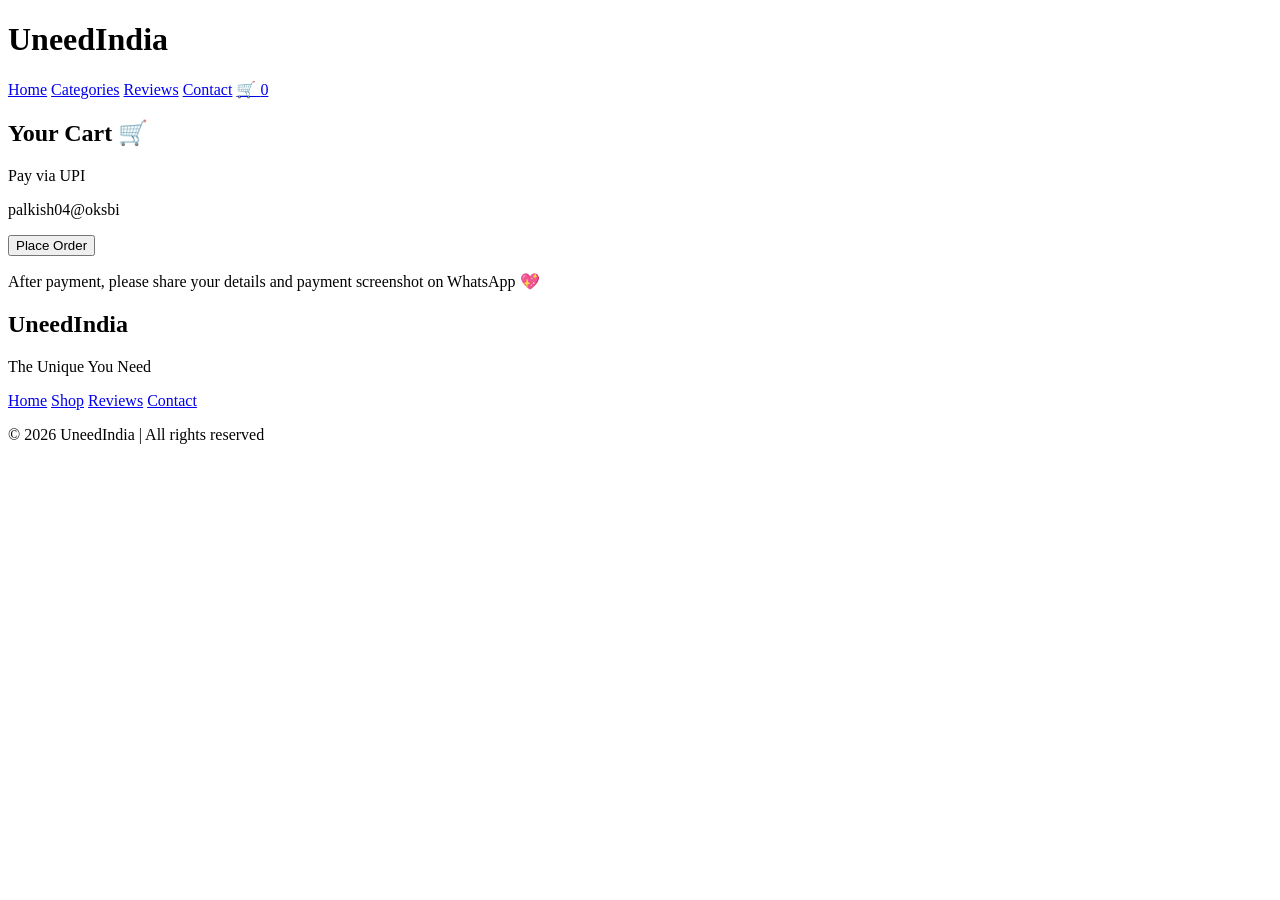
==== cart.html @ 5ca878f7 "Add files via upload" ====
<!DOCTYPE html>
<html lang="en">
<head>
 <meta charset="UTF-8">
 <meta name="viewport" content="width=device-width, initial-scale=1.0">
 <title>Your Cart - UneedIndia</title>

 <link rel="stylesheet" href="style.css">
</head>

<body>

<!-- NAVBAR -->
<header class="navbar">
 <h1 class="logo">UneedIndia</h1>

 <nav>
 <a href="index.html">Home</a>
 <a href="index.html#categories">Categories</a>
 <a href="review.html">Reviews</a>
 <a href="contact.html">Contact</a>

 <a href="cart.html" class="cart-icon">
 🛒 <span id="cart-count">0</span>
 </a>
 </nav>
</header>

<!-- 🛒 CART -->
<section class="cart-page">
 <h2>Your Cart 🛒</h2>

 <!-- ITEMS -->
 <div id="cart-items" class="cart-items"></div>

 <!-- TOTAL -->
 <h3 id="total" class="cart-total"></h3>

 <!-- PAYMENT -->
 <div class="payment-box">

 <p class="payment-title">Pay via UPI</p>
 <p class="upi-id">palkish04@oksbi</p>

 <!-- BUTTON -->
 <button type="button" class="place-order-btn" onclick="sendWhatsAppMessage()">
 Place Order 
 </button>

 <!-- NOTE -->
 <p class="note">
 After payment, please share your details and payment screenshot on WhatsApp 💖
 </p>

 </div>
</section>

<!-- FOOTER -->
<footer class="footer">
 <div class="footer-content">

 <h2 class="footer-logo">UneedIndia</h2>

 <p class="footer-tagline">
 The Unique You Need
 </p>

 <div class="footer-links">
 <a href="index.html">Home</a>
 <a href="index.html#categories">Shop</a>
 <a href="review.html">Reviews</a>
 <a href="contact.html">Contact</a>
 </div>

 <p class="footer-note">
 © 2026 UneedIndia | All rights reserved
 </p>

 </div>
</footer>

<!-- JS -->
<script src="script.js"></script>

</body>
</html>
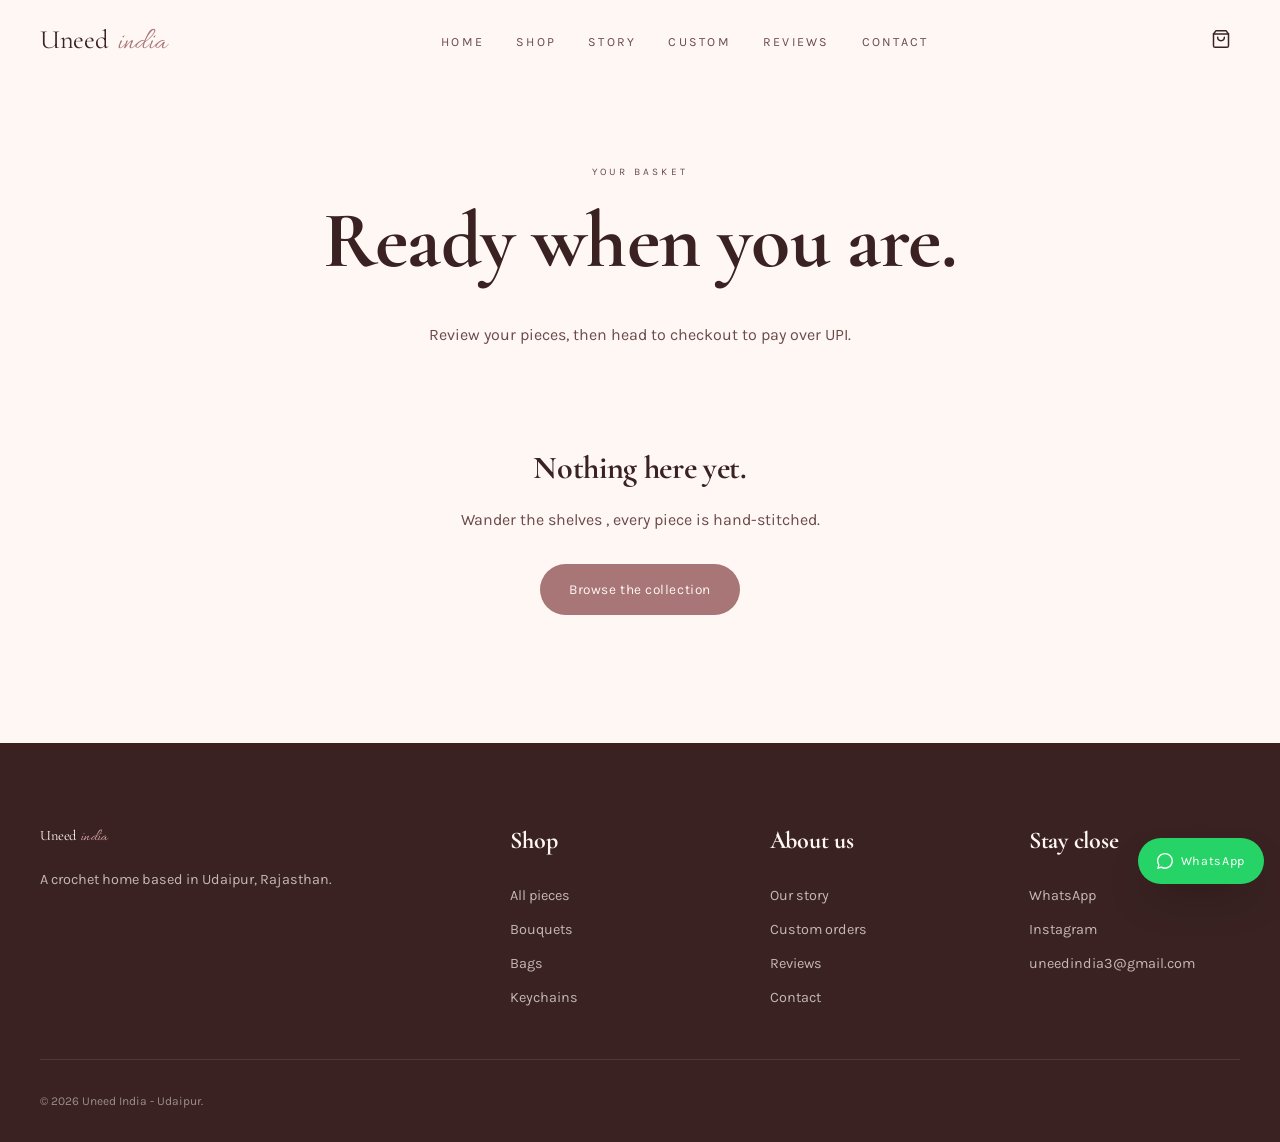
==== commit a585a41a: "Update cart.html" ====
--- a/cart.html
+++ b/cart.html
@@ -1,86 +1,73 @@
 <!DOCTYPE html>
 <html lang="en">
 <head>
- <meta charset="UTF-8">
- <meta name="viewport" content="width=device-width, initial-scale=1.0">
- <title>Your Cart - UneedIndia</title>
+<meta charset="UTF-8"><meta name="viewport" content="width=device-width,initial-scale=1">
+<title>Your basket , UneedIndia</title>
+<link rel="preconnect" href="https://fonts.googleapis.com"><link rel="preconnect" href="https://fonts.gstatic.com" crossorigin>
+<link href="https://fonts.googleapis.com/css2?family=Cormorant+Garamond:ital,wght@0,400;0,500;0,600;1,400;1,500&family=Karla:wght@300;400;500;600&family=Allura&display=swap" rel="stylesheet">
+<link rel="stylesheet" href="assets/css/style.css">
+</head>
+<body>
+<header class="site-header"></header>
 
- <link rel="stylesheet" href="style.css">
-</head>
-
-<body>
-
-<!-- NAVBAR -->
-<header class="navbar">
- <h1 class="logo">UneedIndia</h1>
-
- <nav>
- <a href="index.html">Home</a>
- <a href="index.html#categories">Categories</a>
- <a href="review.html">Reviews</a>
- <a href="contact.html">Contact</a>
-
- <a href="cart.html" class="cart-icon">
- 🛒 <span id="cart-count">0</span>
- </a>
- </nav>
-</header>
-
-<!-- 🛒 CART -->
-<section class="cart-page">
- <h2>Your Cart 🛒</h2>
-
- <!-- ITEMS -->
- <div id="cart-items" class="cart-items"></div>
-
- <!-- TOTAL -->
- <h3 id="total" class="cart-total"></h3>
-
- <!-- PAYMENT -->
- <div class="payment-box">
-
- <p class="payment-title">Pay via UPI</p>
- <p class="upi-id">palkish04@oksbi</p>
-
- <!-- BUTTON -->
- <button type="button" class="place-order-btn" onclick="sendWhatsAppMessage()">
- Place Order 
- </button>
-
- <!-- NOTE -->
- <p class="note">
- After payment, please share your details and payment screenshot on WhatsApp 💖
- </p>
-
- </div>
+<section class="page-head">
+  <div class="container-sm">
+    <p class="eyebrow">Your basket</p>
+    <h1>Ready when you are.</h1>
+    <p>Review your pieces, then head to checkout to pay over UPI.</p>
+  </div>
 </section>
 
-<!-- FOOTER -->
-<footer class="footer">
- <div class="footer-content">
+<section style="padding-bottom:5rem">
+  <div class="container" id="cart-root"></div>
+</section>
 
- <h2 class="footer-logo">UneedIndia</h2>
+<footer class="site-footer"></footer>
+<div class="sticky-cta"></div>
 
- <p class="footer-tagline">
- The Unique You Need
- </p>
-
- <div class="footer-links">
- <a href="index.html">Home</a>
- <a href="index.html#categories">Shop</a>
- <a href="review.html">Reviews</a>
- <a href="contact.html">Contact</a>
- </div>
-
- <p class="footer-note">
- © 2026 UneedIndia | All rights reserved
- </p>
-
- </div>
-</footer>
-
-<!-- JS -->
-<script src="script.js"></script>
-
+<script src="assets/js/data.js"></script>
+<script src="assets/js/app.js"></script>
+<script>
+  const fmt = n => "₹" + Number(n).toLocaleString("en-IN");
+  function render(){
+    const root = document.getElementById("cart-root");
+    const d = Cart.detailed();
+    if (!d.length){
+      root.innerHTML = `<div style="text-align:center;padding:3rem 0">
+        <h2 style="font-family:var(--font-display);font-size:2rem">Nothing here yet.</h2>
+        <p style="margin:1rem 0 2rem;color:var(--clay)">Wander the shelves , every piece is hand-stitched.</p>
+        <a href="shop.html" class="btn btn-primary">Browse the collection</a>
+      </div>`; return;
+    }
+    root.innerHTML = `
+      <div style="display:grid;gap:1rem;margin-bottom:2rem">
+        ${d.map(({product:p,qty,line})=>`
+          <div style="display:flex;gap:1rem;padding:1rem;background:var(--cream);border:1px solid var(--border);border-radius:6px;align-items:center">
+            <a href="product.html?id=${p.id}"><img src="${IMG(p.image)}" alt="${p.name}" style="width:90px;height:90px;object-fit:cover;border-radius:4px"></a>
+            <div style="flex:1">
+              <a href="product.html?id=${p.id}" style="font-family:var(--font-display);font-size:1.2rem;color:var(--ink);text-decoration:none">${p.name}</a>
+              <p style="font-size:.85rem;color:var(--clay);text-transform:uppercase;letter-spacing:1px">${p.category}</p>
+              <div style="display:flex;gap:1rem;align-items:center;margin-top:.5rem">
+                <div class="qty-pill"><button data-dec="${p.id}">−</button><span>${qty}</span><button data-inc="${p.id}">+</button></div>
+                <strong>${fmt(line)}</strong>
+                <button data-rem="${p.id}" style="margin-left:auto;background:none;border:none;color:var(--clay);cursor:pointer">Remove</button>
+              </div>
+            </div>
+          </div>`).join("")}
+      </div>
+      <div style="display:flex;justify-content:space-between;align-items:baseline;border-top:1px solid var(--border);padding-top:1.5rem;margin-bottom:1.5rem">
+        <span class="eyebrow">Subtotal</span>
+        <span style="font-family:var(--font-display);font-size:2rem">${fmt(Cart.subtotal())}</span>
+      </div>
+      <div style="display:flex;gap:.75rem;flex-wrap:wrap;justify-content:center">
+        <a href="checkout.html" class="btn btn-primary">Proceed to checkout →</a>
+        <a href="shop.html" class="btn btn-outline">Keep browsing</a>
+      </div>`;
+    root.querySelectorAll("[data-inc]").forEach(b=>b.onclick=()=>{const id=b.dataset.inc;const it=Cart.items.find(i=>i.id===id);Cart.setQty(id,(it?.qty||0)+1);});
+    root.querySelectorAll("[data-dec]").forEach(b=>b.onclick=()=>{const id=b.dataset.dec;const it=Cart.items.find(i=>i.id===id);Cart.setQty(id,(it?.qty||0)-1);});
+    root.querySelectorAll("[data-rem]").forEach(b=>b.onclick=()=>Cart.remove(b.dataset.rem));
+  }
+  Cart.on(render);
+</script>
 </body>
-</html>+</html>
--- a/assets/css/style.css
+++ b/assets/css/style.css
@@ -0,0 +1,788 @@
+/* UneedIndia , vanilla CSS port */
+:root {
+ --cream:#FFF7F4; --blush:#FFD0D0; --peach:#E1ACAC;
+ --rose:#A87676; --rose-2:#CA8787; --clay:#6B4A4A; --ink:#3A2222;
+ --border:#F1DCDC; --muted:#FBEEEA;
+ --font-display:"Cormorant Garamond", ui-serif, Georgia, serif;
+ --font-sans:"Karla", ui-sans-serif, system-ui, sans-serif;
+ --font-script:"Allura", cursive;
+}
+*,*::before,*::after{box-sizing:border-box;border-color:var(--border)}
+html{scroll-behavior:smooth}
+body{margin:0;background:var(--cream);color:var(--ink);font-family:var(--font-sans);
+ -webkit-font-smoothing:antialiased;font-feature-settings:"ss01","ss02";line-height:1.5}
+h1,h2,h3,h4{font-family:var(--font-display);letter-spacing:-0.01em;margin:0}
+p{margin:0}
+a{color:inherit;text-decoration:none}
+img{display:block;max-width:100%}
+button{font:inherit;cursor:pointer;border:0;background:none;color:inherit}
+::selection{background:var(--peach);color:var(--ink)}
+
+.font-display{font-family:var(--font-display)}
+.font-script{font-family:var(--font-script)}
+.italic{font-style:italic}
+.text-balance{text-wrap:balance}
+
+/* layout */
+.container{max-width:80rem;margin:0 auto;padding:0 1.5rem}
+@media(min-width:768px){.container{padding:0 2.5rem}}
+.container-sm{max-width:72rem;margin:0 auto;padding:0 1.5rem}
+@media(min-width:768px){.container-sm{padding:0 2.5rem}}
+.grid{display:grid;gap:1.25rem}
+.flex{display:flex}
+.center{display:flex;align-items:center;justify-content:center}
+
+/* gradients & decoration */
+.bg-gradient-warm{background:linear-gradient(135deg,#FFF7F4 0%,#FFD0D0 100%)}
+.bg-gradient-blush{background:linear-gradient(180deg,#FFF7F4 0%,#FFD0D0 100%)}
+.bg-gradient-rose{background:linear-gradient(135deg,#A87676 0%,#CA8787 50%,#E1ACAC 100%)}
+.grain{position:relative}
+.grain::after{content:"";position:absolute;inset:0;pointer-events:none;
+ background-image:radial-gradient(rgba(58,34,34,.045) 1px,transparent 1px);
+ background-size:3px 3px;mix-blend-mode:multiply}
+.shadow-soft{box-shadow:0 1px 2px rgba(168,118,118,.06),0 20px 50px -20px rgba(168,118,118,.22)}
+.shadow-petal{box-shadow:0 30px 60px -30px rgba(168,118,118,.45)}
+
+/* header */
+.site-header{position:fixed;top:0;left:0;right:0;z-index:50;transition:all .4s ease}
+.site-header.scrolled{background:rgba(255,247,244,.85);backdrop-filter:blur(12px);
+ border-bottom:1px solid var(--border)}
+.site-header .inner{display:flex;align-items:center;justify-content:space-between;
+ padding:1.25rem 1.5rem;max-width:80rem;margin:0 auto}
+@media(min-width:768px){.site-header .inner{padding:1.25rem 2.5rem}}
+.brand{font-family:var(--font-display);font-size:1.65rem;letter-spacing:-0.01em;color:var(--ink)}
+.brand .amp{font-family:var(--font-script);color:var(--rose);font-size:1.4em;margin:0 .15em}
+.nav-desktop{display:none;gap:2rem;font-size:.78rem;letter-spacing:.18em;
+ text-transform:uppercase;color:var(--clay)}
+@media(min-width:900px){.nav-desktop{display:flex}}
+.nav-desktop a:hover{color:var(--rose)}
+.icon-btn{position:relative;padding:.55rem;border-radius:999px;color:var(--ink);
+ transition:background .2s}
+.icon-btn:hover{background:rgba(225,172,172,.35)}
+.cart-badge{position:absolute;top:-2px;right:-2px;min-width:18px;height:18px;
+ background:var(--rose);color:var(--cream);font-size:10px;border-radius:999px;
+ display:flex;align-items:center;justify-content:center;padding:0 5px;font-weight:600}
+.menu-toggle{display:inline-flex}
+@media(min-width:900px){.menu-toggle{display:none}}
+.mobile-menu{display:none;background:var(--cream);border-bottom:1px solid var(--border);
+ padding:1.5rem;flex-direction:column;gap:1.1rem;font-family:var(--font-display);font-size:1.5rem}
+.mobile-menu.open{display:flex}
+.mobile-menu a{color:var(--ink)}
+
+/* buttons */
+.btn{display:inline-flex;align-items:center;gap:.5rem;padding:.9rem 1.75rem;
+ border-radius:999px;font-size:.85rem;letter-spacing:.04em;transition:transform .2s,background .2s,color .2s;
+ border:1px solid transparent}
+.btn-primary{background:var(--rose);color:var(--cream);box-shadow:0 30px 60px -30px rgba(168,118,118,.45)}
+.btn-primary:hover{transform:scale(1.02)}
+.btn-outline{border-color:rgba(168,118,118,.4);color:var(--rose)}
+.btn-outline:hover{background:rgba(168,118,118,.1)}
+.btn-dark{background:var(--ink);color:var(--cream)}
+.btn-dark:hover{background:var(--clay)}
+.btn-whatsapp{background:#25D366;color:#fff}
+.btn-whatsapp:hover{background:#1ebd5a;color:#fff}
+.btn-sm{padding:.55rem 1.1rem;font-size:.72rem;letter-spacing:.18em;text-transform:uppercase}
+.eyebrow{font-size:10px;letter-spacing:.32em;text-transform:uppercase;color:var(--rose)}
+
+/* hero */
+.hero{position:relative;min-height:100svh;overflow:hidden;display:flex;
+ flex-direction:column;align-items:center;justify-content:center;text-align:center;
+ padding:8rem 1.5rem 5rem}
+.hero .blob{position:absolute;border-radius:999px;filter:blur(80px);pointer-events:none}
+.hero .blob.a{left:-5rem;top:10rem;width:420px;height:420px;background:rgba(225,172,172,.4)}
+.hero .blob.b{right:0;bottom:5rem;width:520px;height:520px;background:rgba(255,208,208,.5)}
+.hero-tag{position:relative;display:inline-block;border:1px solid rgba(168,118,118,.3);
+ background:rgba(255,247,244,.6);backdrop-filter:blur(6px);padding:.35rem 1rem;
+ font-size:10px;letter-spacing:.3em;text-transform:uppercase;color:var(--rose);
+ border-radius:999px;margin-bottom:1.5rem}
+.hero h1{position:relative;font-size:15vw;line-height:.95;text-align:center}
+@media(min-width:768px){.hero h1{font-size:8.5rem}}
+.hero h1 .accent{font-style:italic;color:var(--rose)}
+.hero .lead{position:relative;margin-top:2rem;max-width:36rem;color:var(--clay);font-size:1.05rem;line-height:1.7}
+.hero .cta{position:relative;margin-top:2.5rem;display:flex;flex-wrap:wrap;gap:.75rem;justify-content:center}
+
+/* marquee */
+.marquee{overflow:hidden;border-top:1px solid var(--border);border-bottom:1px solid var(--border);
+ background:var(--cream);padding:1.5rem 0}
+.marquee-track{display:flex;gap:1.5rem;width:max-content;animation:marquee 60s linear infinite}
+.marquee:hover .marquee-track{animation-play-state:paused}
+.marquee-track .tile{height:11rem;width:8rem;overflow:hidden;border-radius:2px;flex-shrink:0}
+@media(min-width:768px){.marquee-track .tile{height:16rem;width:12rem}}
+.marquee-track .tile img{height:100%;width:100%;object-fit:cover}
+@keyframes marquee{from{transform:translateX(0)}to{transform:translateX(-50%)}}
+
+/* sections */
+section{position:relative}
+.section{padding:7rem 0}
+@media(min-width:768px){.section{padding:10rem 0}}
+.section-title{font-size:3rem;line-height:1.05;color:var(--ink)}
+@media(min-width:768px){.section-title{font-size:4rem}}
+.section-title .accent{font-style:italic;color:var(--rose)}
+
+/* reveal animation */
+.reveal{opacity:0;transform:translateY(24px);transition:opacity .9s ease,transform .9s ease}
+.reveal.in{opacity:1;transform:none}
+
+/* editorial */
+.editorial{display:grid;gap:4rem}
+@media(min-width:768px){.editorial{grid-template-columns:5fr 7fr}}
+.editorial h2{font-size:3rem;line-height:1.05;margin-top:1.5rem}
+@media(min-width:768px){.editorial h2{font-size:3.75rem}}
+.editorial .body{font-family:var(--font-display);font-size:1.5rem;line-height:1.4;color:var(--clay)}
+@media(min-width:768px){.editorial .body{font-size:1.75rem;padding-top:3rem}}
+.editorial .body small{display:block;font-family:var(--font-sans);font-size:1rem;
+ color:rgba(107,74,74,.8);margin-top:1.5rem;line-height:1.7;max-width:32rem}
+
+/* categories grid */
+.cat-grid{display:grid;gap:1.25rem}
+@media(min-width:768px){.cat-grid{grid-template-columns:repeat(3,1fr)}}
+.cat-card{position:relative;display:block;aspect-ratio:4/5;overflow:hidden;border-radius:2px}
+.cat-card img{width:100%;height:100%;object-fit:cover;transition:transform 1.4s ease}
+.cat-card:hover img{transform:scale(1.1)}
+.cat-card .overlay{position:absolute;inset:0;background:linear-gradient(to top,rgba(58,34,34,.6),transparent 60%)}
+.cat-card .label{position:absolute;left:0;right:0;bottom:0;padding:1.75rem}
+.cat-card .label .tagline{font-family:var(--font-script);font-size:1.5rem;color:var(--peach)}
+.cat-card .label h3{font-size:2.25rem;color:var(--cream);margin-top:.25rem}
+
+/* product card grid */
+.prod-grid{display:grid;gap:3rem 1.25rem;grid-template-columns:repeat(2,1fr)}
+@media(min-width:768px){.prod-grid{grid-template-columns:repeat(3,1fr)}}
+@media(min-width:1024px){.prod-grid{grid-template-columns:repeat(4,1fr)}}
+.prod-card{display:flex;flex-direction:column}
+.prod-card .imgwrap{position:relative;overflow:hidden;aspect-ratio:4/5;border-radius:2px;
+ background:rgba(255,208,208,.3);cursor:zoom-in}
+.prod-card .imgwrap img{width:100%;height:100%;object-fit:cover;transition:transform 1.2s ease}
+.prod-card .imgwrap:hover img{transform:scale(1.08)}
+.prod-card .view-pill{position:absolute;left:50%;bottom:1rem;transform:translateX(-50%) translateY(8px);
+ background:rgba(255,247,244,.95);color:var(--ink);padding:.45rem 1rem;border-radius:999px;
+ font-size:10px;letter-spacing:.22em;text-transform:uppercase;opacity:0;transition:all .3s ease}
+.prod-card .imgwrap:hover .view-pill{opacity:1;transform:translateX(-50%) translateY(0)}
+.prod-card .body{margin-top:1rem;display:flex;flex-direction:column;gap:.4rem}
+.prod-card .body a{display:block}
+.prod-card h3{font-size:1.35rem;color:var(--ink);line-height:1.2}
+.prod-card .meta{display:flex;align-items:center;justify-content:space-between;gap:.5rem}
+.prod-card .price{font-size:1rem;color:var(--clay)}
+.prod-card .cat{font-size:10px;letter-spacing:.22em;text-transform:uppercase;color:rgba(107,74,74,.7);margin-top:.15rem}
+.add-btn{display:inline-flex;align-items:center;justify-content:center;width:36px;height:36px;
+ border-radius:999px;background:var(--rose);color:var(--cream);transition:background .2s,transform .2s}
+.add-btn:hover{background:var(--ink);transform:scale(1.05)}
+.add-btn.added{background:#10b981}
+
+/* dark process section */
+.dark-sec{background:var(--ink);color:var(--cream);padding:7rem 0;overflow:hidden;position:relative}
+@media(min-width:768px){.dark-sec{padding:10rem 0}}
+.dark-sec .blob{position:absolute;right:-5rem;top:5rem;width:500px;height:500px;
+ background:rgba(168,118,118,.2);border-radius:999px;filter:blur(80px)}
+.dark-sec h2{font-size:3rem;line-height:1.05;max-width:48rem}
+@media(min-width:768px){.dark-sec h2{font-size:4.5rem}}
+.dark-sec h2 .accent{font-style:italic;color:var(--peach)}
+.dark-sec .eyebrow{color:var(--peach)}
+.process-grid{display:grid;gap:3rem;margin-top:5rem}
+@media(min-width:768px){.process-grid{grid-template-columns:repeat(3,1fr)}}
+.process-grid .step{border-top:1px solid rgba(255,247,244,.15);padding-top:2rem}
+.process-grid .step .n{font-family:var(--font-display);letter-spacing:.3em;color:var(--peach);
+ font-size:.85rem;margin-top:1.5rem}
+.process-grid .step h3{font-size:1.85rem;margin-top:.75rem}
+.process-grid .step p{margin-top:1rem;font-size:.9rem;color:rgba(255,247,244,.7);line-height:1.7}
+
+/* custom CTA */
+.cta-split{display:grid;gap:3rem;align-items:center;position:relative}
+@media(min-width:768px){.cta-split{grid-template-columns:1fr 1fr}}
+.cta-split .pic{aspect-ratio:4/5;overflow:hidden;border-radius:2px}
+.cta-split .pic img{width:100%;height:100%;object-fit:cover}
+
+/* testimonials */
+.testi-grid{display:grid;gap:2rem}
+@media(min-width:768px){.testi-grid{grid-template-columns:repeat(3,1fr)}}
+.testi{display:flex;flex-direction:column;border:1px solid var(--border);background:var(--cream);
+ padding:2rem;border-radius:2px;box-shadow:0 1px 2px rgba(168,118,118,.06),0 20px 50px -20px rgba(168,118,118,.22);height:100%}
+.testi .q{font-family:var(--font-display);font-size:1.5rem;font-style:italic;line-height:1.3;color:var(--ink)}
+.testi figcaption{margin-top:1.5rem;border-top:1px solid var(--border);padding-top:1rem;font-size:.9rem;color:var(--clay)}
+.testi figcaption strong{color:var(--ink);font-weight:500}
+
+/* footer */
+.site-footer{background:var(--ink);color:var(--cream);padding:5rem 0 2rem}
+.site-footer .cols{display:grid;gap:3rem}
+@media(min-width:768px){.site-footer .cols{grid-template-columns:2fr 1fr 1fr 1fr}}
+.site-footer h4{font-family:var(--font-display);font-size:1.5rem;margin-bottom:1.5rem}
+.site-footer p,.site-footer a{color:rgba(255,247,244,.7);font-size:.9rem;line-height:1.8}
+.site-footer a:hover{color:var(--peach)}
+.site-footer ul{list-style:none;padding:0;margin:0;display:flex;flex-direction:column;gap:.5rem}
+.site-footer .bottom{margin-top:3rem;padding-top:2rem;border-top:1px solid rgba(255,247,244,.1);
+ display:flex;justify-content:space-between;font-size:.75rem;color:rgba(255,247,244,.5);flex-wrap:wrap;gap:1rem}
+
+/* sticky CTA */
+.sticky-cta{position:fixed;right:1.25rem;bottom:1.25rem;z-index:40;display:flex;flex-direction:column;gap:.6rem}
+.sticky-cta a{display:inline-flex;align-items:center;gap:.5rem;padding:.85rem 1.2rem;
+ border-radius:999px;box-shadow:0 20px 40px -10px rgba(0,0,0,.25);font-size:.78rem;
+ letter-spacing:.05em}
+.sticky-cta .wa{background:#25D366;color:#fff}
+.sticky-cta .cart{background:var(--ink);color:var(--cream)}
+
+/* cart drawer */
+.drawer-backdrop{position:fixed;inset:0;background:rgba(58,34,34,.4);backdrop-filter:blur(4px);
+ z-index:60;opacity:0;pointer-events:none;transition:opacity .3s}
+.drawer-backdrop.open{opacity:1;pointer-events:auto}
+.drawer{position:fixed;top:0;right:0;height:100%;width:100%;max-width:28rem;background:var(--cream);
+ z-index:70;transform:translateX(100%);transition:transform .45s cubic-bezier(.22,1,.36,1);
+ display:flex;flex-direction:column;box-shadow:0 30px 60px -30px rgba(168,118,118,.45)}
+.drawer.open{transform:translateX(0)}
+.drawer header{display:flex;align-items:center;justify-content:space-between;
+ padding:1.25rem 1.5rem;border-bottom:1px solid var(--border)}
+.drawer header h2{font-size:1.5rem;margin-top:.25rem}
+.drawer .items{flex:1;overflow-y:auto;padding:1rem 1.5rem}
+.drawer .items ul{list-style:none;margin:0;padding:0;display:flex;flex-direction:column;gap:1.25rem}
+.drawer .items li{display:flex;gap:1rem;padding-bottom:1.25rem;border-bottom:1px solid rgba(241,220,220,.6)}
+.drawer .items img{width:5rem;height:6rem;object-fit:cover;border-radius:2px;background:rgba(255,208,208,.3)}
+.drawer .items .name{font-family:var(--font-display);font-size:1.1rem;color:var(--ink);line-height:1.2}
+.drawer .items .cat{font-size:11px;letter-spacing:.18em;text-transform:uppercase;color:rgba(107,74,74,.7);margin-top:.2rem}
+.qty-pill{display:inline-flex;align-items:center;border:1px solid var(--border);background:var(--cream);border-radius:999px}
+.qty-pill button{padding:.5rem;color:var(--clay)}
+.qty-pill button:hover{color:var(--rose)}
+.qty-pill span{min-width:24px;text-align:center;font-size:.9rem}
+.drawer footer{border-top:1px solid var(--border);background:rgba(255,208,208,.2);padding:1.25rem 1.5rem}
+.drawer .empty{text-align:center;padding:4rem 1rem;color:var(--clay)}
+.drawer .empty h3{font-family:var(--font-display);font-size:1.5rem;margin-top:1.5rem;color:var(--ink)}
+
+/* lightbox */
+.lightbox{position:fixed;inset:0;background:rgba(58,34,34,.85);backdrop-filter:blur(10px);
+ z-index:80;display:none;align-items:center;justify-content:center;padding:1rem}
+.lightbox.open{display:flex}
+.lightbox img{max-height:88vh;max-width:92vw;object-fit:contain;border-radius:2px;cursor:zoom-out;
+ box-shadow:0 30px 60px -30px rgba(168,118,118,.45);animation:lbIn .4s ease}
+@keyframes lbIn{from{opacity:0;transform:scale(.92)}to{opacity:1;transform:scale(1)}}
+.lightbox .close{position:absolute;top:1.25rem;right:1.25rem;width:2.75rem;height:2.75rem;
+ border-radius:999px;background:rgba(255,247,244,.9);color:var(--ink);
+ display:flex;align-items:center;justify-content:center;font-size:1.25rem;font-weight:300}
+.lightbox .hint{position:absolute;bottom:1.25rem;left:50%;transform:translateX(-50%);
+ font-size:10px;letter-spacing:.3em;text-transform:uppercase;color:rgba(255,247,244,.7)}
+
+/* product detail */
+.pd-grid{display:grid;gap:3rem;padding-top:8rem;padding-bottom:5rem}
+@media(min-width:900px){.pd-grid{grid-template-columns:7fr 5fr}}
+.pd-gallery{display:grid;gap:1rem}
+.pd-main{aspect-ratio:4/5;overflow:hidden;border-radius:2px;cursor:zoom-in}
+.pd-main img{width:100%;height:100%;object-fit:cover}
+.pd-thumbs{display:grid;grid-template-columns:repeat(3,1fr);gap:.75rem}
+.pd-thumbs button{aspect-ratio:1;overflow:hidden;border-radius:2px;border:2px solid transparent}
+.pd-thumbs button.active{border-color:var(--rose)}
+.pd-thumbs img{width:100%;height:100%;object-fit:cover}
+.pd-info h1{font-size:3rem;line-height:1.05;margin-top:1rem}
+@media(min-width:768px){.pd-info h1{font-size:3.75rem}}
+.pd-info .price{font-family:var(--font-display);font-size:2rem;color:var(--ink);margin-top:1.5rem}
+.pd-info .story{margin-top:1.5rem;color:var(--clay);line-height:1.7;font-size:1.05rem}
+.pd-info .details{margin-top:2rem;padding-top:1.5rem;border-top:1px solid var(--border);
+ list-style:none;padding-left:0;display:flex;flex-direction:column;gap:.5rem}
+.pd-info .details li{font-size:.9rem;color:var(--clay);padding-left:1.2rem;position:relative}
+.pd-info .details li::before{content:"·";position:absolute;left:.25rem;color:var(--rose);font-weight:bold;font-size:1.2rem;top:-0.2rem}
+.pd-cta{display:flex;flex-wrap:wrap;gap:.75rem;margin-top:2rem}
+
+/* cart & checkout pages */
+.page-head{padding:9rem 0 3rem;text-align:center}
+.page-head h1{font-size:3.5rem}
+@media(min-width:768px){.page-head h1{font-size:5rem}}
+.page-head p{color:var(--clay);max-width:36rem;margin:1.25rem auto 0;line-height:1.7}
+
+.cart-page{display:grid;gap:2.5rem;padding-bottom:6rem}
+@media(min-width:900px){.cart-page{grid-template-columns:2fr 1fr;align-items:start}}
+.cart-list{display:flex;flex-direction:column;gap:1.5rem}
+.cart-row{display:flex;gap:1.25rem;background:var(--cream);border:1px solid var(--border);
+ border-radius:4px;padding:1.25rem;box-shadow:0 1px 2px rgba(168,118,118,.06),0 20px 50px -20px rgba(168,118,118,.18)}
+.cart-row img{width:7rem;height:8rem;object-fit:cover;border-radius:2px;background:rgba(255,208,208,.3)}
+.cart-row .info{flex:1;display:flex;flex-direction:column}
+.cart-row h3{font-size:1.35rem;color:var(--ink);margin-bottom:.25rem}
+.cart-row .row{display:flex;justify-content:space-between;align-items:center;margin-top:auto;gap:.75rem;flex-wrap:wrap}
+.cart-row .remove{font-size:11px;letter-spacing:.2em;text-transform:uppercase;color:rgba(107,74,74,.7)}
+.cart-row .remove:hover{color:var(--rose)}
+.summary{position:sticky;top:6rem;background:rgba(255,208,208,.25);border:1px solid var(--border);
+ border-radius:4px;padding:2rem}
+.summary h3{font-size:1.5rem;margin-bottom:1.5rem}
+.summary .line{display:flex;justify-content:space-between;padding:.5rem 0;color:var(--clay);font-size:.9rem}
+.summary .total{display:flex;justify-content:space-between;border-top:1px solid var(--border);
+ margin-top:1rem;padding-top:1.25rem;font-family:var(--font-display);font-size:1.75rem;color:var(--ink)}
+.summary .btns{display:flex;flex-direction:column;gap:.6rem;margin-top:1.5rem}
+
+.upi-box{background:var(--ink);color:var(--cream);padding:2rem;border-radius:4px;text-align:center;
+ margin:2rem 0;box-shadow:0 30px 60px -30px rgba(168,118,118,.45)}
+.upi-box .eyebrow{color:var(--peach)}
+.upi-box .upi{font-family:var(--font-display);font-size:2.5rem;letter-spacing:.02em;margin:.75rem 0;word-break:break-all}
+.upi-box .copy{display:inline-flex;align-items:center;gap:.4rem;padding:.5rem 1rem;border-radius:999px;
+ background:rgba(255,247,244,.1);color:var(--cream);font-size:11px;letter-spacing:.18em;text-transform:uppercase}
+.upi-box .copy:hover{background:rgba(255,247,244,.2)}
+.steps{display:grid;gap:1.25rem;margin:2.5rem 0}
+@media(min-width:768px){.steps{grid-template-columns:repeat(4,1fr)}}
+.steps .step{background:var(--cream);border:1px solid var(--border);padding:1.5rem;border-radius:4px}
+.steps .step .n{font-family:var(--font-display);font-size:2rem;color:var(--rose)}
+.steps .step h4{font-size:1.1rem;margin-top:.5rem;color:var(--ink)}
+.steps .step p{margin-top:.5rem;font-size:.85rem;color:var(--clay);line-height:1.6}
+
+/* forms */
+.form{display:flex;flex-direction:column;gap:1.25rem;max-width:36rem;margin:0 auto}
+.form label{font-size:11px;letter-spacing:.2em;text-transform:uppercase;color:var(--clay);margin-bottom:.5rem;display:block}
+.form input,.form textarea,.form select{width:100%;padding:.9rem 1rem;border:1px solid var(--border);
+ background:var(--cream);border-radius:4px;font:inherit;color:var(--ink)}
+.form input:focus,.form textarea:focus,.form select:focus{outline:none;border-color:var(--rose)}
+.form textarea{min-height:8rem;resize:vertical}
+
+/* category chips */
+.chips{display:flex;flex-wrap:wrap;gap:.5rem;justify-content:center;margin-top:2.5rem}
+.chips a{border:1px solid rgba(168,118,118,.3);background:rgba(255,247,244,.6);backdrop-filter:blur(6px);
+ padding:.5rem 1.25rem;border-radius:999px;font-size:11px;letter-spacing:.18em;text-transform:uppercase;color:var(--clay)}
+.chips a:hover{background:var(--rose);color:var(--cream)}
+
+/* utilities */
+.text-center{text-align:center}
+.mt-4{margin-top:1rem}.mt-6{margin-top:1.5rem}.mt-8{margin-top:2rem}.mt-12{margin-top:3rem}.mt-16{margin-top:4rem}
+.mb-4{margin-bottom:1rem}.mb-6{margin-bottom:1.5rem}.mb-12{margin-bottom:3rem}.mb-16{margin-bottom:4rem}
+.hidden{display:none}
+
+/* ---------- Brand wordmark (Uneed india) ---------- */
+.brand .india-mark{
+ font-family:var(--font-script);
+ color:var(--rose);
+ font-size:1em;
+ margin-left:.35em;
+ font-weight:400;
+ letter-spacing:.01em;
+}
+
+
+/* ---------- Knitting reveal (v2) ---------- */
+.knit-stage{
+ position:relative;width:min(880px,92vw);margin:1.8rem auto .25rem;
+}
+
+.knit-frame{
+ position:relative;width:100%;aspect-ratio: 1332 / 490;
+ overflow:visible;border-radius:1.5rem;
+ /* Premium blurred halo on a pseudo-layer so the artwork stays fully crisp & visible. */
+ isolation:isolate;
+}
+.knit-frame::before{
+ content:"";position:absolute;inset:-22% -14%;z-index:-1;
+ background:
+ radial-gradient(50% 55% at 50% 50%, rgba(255,232,232,.75), rgba(255,232,232,0) 75%),
+ radial-gradient(120% 100% at 0% 50%, rgba(255,247,240,.55), transparent 70%),
+ radial-gradient(120% 100% at 100% 50%, rgba(244,214,214,.50), transparent 70%);
+ -webkit-mask-image: radial-gradient(closest-side at 50% 50%, #000 22%, rgba(0,0,0,.45) 60%, transparent 95%);
+ mask-image: radial-gradient(closest-side at 50% 50%, #000 22%, rgba(0,0,0,.45) 60%, transparent 95%);
+ filter: blur(22px);
+ pointer-events:none;
+}
+
+
+.knit-img{
+ position:absolute;left:0;top:0;width:100%;height:auto;
+ filter: drop-shadow(0 24px 40px rgba(168,118,118,.18));
+
+
+ /* Soft feathered reveal , no hard edge, blends into the artwork */
+ -webkit-mask-image: linear-gradient(90deg,
+ #000 0,
+ #000 calc(var(--knit, 0%) - 6%),
+ rgba(0,0,0,.6) calc(var(--knit, 0%) - 2%),
+ rgba(0,0,0,.15) var(--knit, 0%),
+ transparent calc(var(--knit, 0%) + 4%));
+ mask-image: linear-gradient(90deg,
+ #000 0,
+ #000 calc(var(--knit, 0%) - 6%),
+ rgba(0,0,0,.6) calc(var(--knit, 0%) - 2%),
+ rgba(0,0,0,.15) var(--knit, 0%),
+ transparent calc(var(--knit, 0%) + 4%));
+ animation:
+ knitWipe 7.2s cubic-bezier(.45,.05,.25,1) .4s forwards,
+ knitBreath 5.5s ease-in-out 8s infinite;
+}
+.knit-veil{
+ position:absolute;inset:-8% 0 18% 0;pointer-events:none;
+ /* Soft blush aura that travels with the wand , no boxy band */
+ background:
+ radial-gradient(220px 130px at var(--knit, 0%) 50%, rgba(255,214,200,.45), rgba(232,168,168,.10) 55%, transparent 78%);
+ mix-blend-mode:screen;opacity:0;
+ animation: knitGlow 7.2s ease-in-out .4s forwards;
+}
+/* Magical light-pink shimmer that sweeps across the entire Uneed box */
+.knit-frame::after{
+ content:"";position:absolute;inset:0;
+ pointer-events:none;border-radius:1.25rem;
+ background: linear-gradient(115deg,
+ transparent 30%,
+ rgba(255,214,224,.55) 45%,
+ rgba(255,228,236,.85) 50%,
+ rgba(255,214,224,.55) 55%,
+ transparent 70%);
+ background-size: 240% 100%;
+ background-position: 200% 0;
+ mix-blend-mode: screen;opacity:0;
+ animation: knitShimmer 4.2s ease-in-out 7.6s infinite;
+}
+/* Soft pink halo that blooms over the whole box between shimmer sweeps */
+.knit-frame::before{
+ content:"";position:absolute;inset:0;
+ pointer-events:none;border-radius:1.25rem;
+ background:
+ radial-gradient(60% 80% at 30% 50%, rgba(255,205,220,.28), transparent 70%),
+ radial-gradient(55% 75% at 75% 55%, rgba(255,220,230,.22), transparent 72%);
+ mix-blend-mode: screen;opacity:0;
+ animation: knitHalo 6.5s ease-in-out 8s infinite;
+ z-index:1;
+}
+.knit-thread{ display:none; }
+/* ===== Magic wand rig =====
+ The wand follows the wipe edge gliding left → right, bobbing gently up & down
+ as if casting magic onto the letters. Sparkles trail from the wand tip and
+ a soft golden glow halos the reveal point. */
+.knit-rig{ display:none; } /* legacy guard */
+
+.wand-rig{
+ position:absolute; top:50%; left:0;
+ width:0; height:0;
+ transform: translate(-50%, -50%);
+ opacity:0;
+ animation: wandGlide 7.2s cubic-bezier(.45,.05,.25,1) .4s forwards;
+ pointer-events:none;
+ z-index:3;
+}
+.wand-orbit{
+ position:absolute; left:0; top:0;
+ width:300px; height:300px;
+ /* Anchor wand tip at the reveal edge; lady seated up-right stays above frame (overflow visible) */
+ transform: translate(-12%, -82%);
+ animation: wandBob 3.2s ease-in-out .4s infinite;
+ will-change: transform;
+}
+.wand-img{
+ position:absolute; inset:0;
+ width:100%; height:100%;
+ object-fit: contain;
+ transform: rotate(-2deg);
+ transform-origin: 15% 92%;
+ filter:
+ drop-shadow(0 10px 18px rgba(107,74,74,.28))
+ drop-shadow(0 0 22px rgba(225,172,172,.55));
+ animation: wandWave 3.2s ease-in-out .4s infinite;
+}
+.wand-glow{
+ position:absolute; left:0; top:0;
+ width:200px; height:200px;
+ transform: translate(-50%, -50%);
+ border-radius:50%;
+ background:
+ radial-gradient(circle, rgba(255,235,245,.75) 0%, rgba(255,200,220,.45) 30%, rgba(255,170,195,.25) 55%, transparent 75%);
+ mix-blend-mode: screen;
+ filter: blur(8px);
+ animation: wandPulse 2.2s ease-in-out .4s infinite;
+}
+/* Rotating conic shimmer ring around the wand tip */
+.wand-glow::after{
+ content:"";position:absolute;inset:-20%;
+ border-radius:50%;
+ background: conic-gradient(from 0deg,
+ rgba(255,225,235,.0) 0deg,
+ rgba(255,200,220,.55) 60deg,
+ rgba(255,240,245,.0) 120deg,
+ rgba(255,210,225,.55) 200deg,
+ rgba(255,240,245,.0) 260deg,
+ rgba(255,200,220,.55) 320deg,
+ rgba(255,225,235,.0) 360deg);
+ filter: blur(10px);
+ mix-blend-mode: screen;
+ animation: wandSpin 5s linear infinite;
+ opacity:.85;
+}
+.wand-spark{
+ position:absolute; left:0; top:0;
+ width:8px; height:8px; border-radius:50%;
+ background: radial-gradient(circle, #fff 0%, #FFD6E2 45%, rgba(232,150,175,0) 70%);
+ box-shadow: 0 0 10px rgba(255,220,232,.95), 0 0 22px rgba(232,150,175,.65), 0 0 36px rgba(255,180,205,.45);
+ opacity:0;
+ animation: sparkFloat 2.2s ease-out infinite;
+}
+.wand-spark.s1{ animation-delay:.4s; --sx: -10px; --sy: 18px; }
+.wand-spark.s2{ animation-delay:.8s; --sx: 12px; --sy: 22px; }
+.wand-spark.s3{ animation-delay:1.1s; --sx: -18px; --sy: -6px; width:6px;height:6px; }
+.wand-spark.s4{ animation-delay:1.5s; --sx: 20px; --sy: 4px; width:5px;height:5px; }
+.wand-spark.s5{ animation-delay:1.8s; --sx: -4px; --sy: 26px; width:7px;height:7px; }
+.wand-spark.s6{ animation-delay:2.1s; --sx: 16px; --sy: -10px;width:5px;height:5px; }
+/* Star-shaped twinkles using CSS , bigger statement sparkles */
+.wand-spark.star{
+ width:14px;height:14px;background:transparent;box-shadow:none;
+ background:
+ linear-gradient(#fff,#fff) center/100% 18% no-repeat,
+ linear-gradient(#fff,#fff) center/18% 100% no-repeat;
+ filter: drop-shadow(0 0 6px #ffd6e2) drop-shadow(0 0 12px #ffb4cc);
+ animation: starTwinkle 2.6s ease-in-out infinite;
+}
+.wand-spark.star.t1{ animation-delay:.2s; --sx:-22px; --sy:-14px; }
+.wand-spark.star.t2{ animation-delay:1.0s; --sx: 26px; --sy: 14px; }
+.wand-spark.star.t3{ animation-delay:1.7s; --sx: 8px; --sy:-22px; }
+
+@property --knit { syntax: '<percentage>'; inherits: false; initial-value: 0%; }
+
+@keyframes knitWipe{
+ 0% { --knit: 0%; }
+ 100% { --knit: 106%; }
+}
+@keyframes knitGlow{
+ 0% { opacity:0; }
+ 10% { opacity:.9; }
+ 92% { opacity:.7; }
+ 100% { opacity:0; }
+}
+@keyframes knitLine{ to { opacity:0; } }
+@keyframes knitBreath{
+ 0%, 100% { filter: drop-shadow(0 24px 40px rgba(168,118,118,.18)) drop-shadow(0 0 0 rgba(255,214,200,0)); }
+ 50% { filter: drop-shadow(0 24px 40px rgba(168,118,118,.22)) drop-shadow(0 0 22px rgba(255,214,200,.55)); }
+}
+@keyframes knitShimmer{
+ 0% { opacity:0; background-position: 200% 0; }
+ 20% { opacity:1; }
+ 60% { opacity:1; }
+ 100% { opacity:0; background-position: -120% 0; }
+}
+@keyframes knitHalo{
+ 0%, 100% { opacity:0; }
+ 50% { opacity:1; }
+}
+
+/* Smooth, premium glide , single eased motion mirroring the wipe */
+@keyframes wandGlide{
+ 0% { opacity:0; left:-2%; }
+ 6% { opacity:1; }
+ 94% { opacity:1; }
+ 100% { opacity:0; left:104%; }
+}
+/* Gentle up & down bobbing , magical hover */
+@keyframes wandBob{
+ 0%, 100% { transform: translate(-12%, -84%); }
+ 50% { transform: translate(-12%, -78%); }
+}
+/* Subtle wrist flick */
+@keyframes wandWave{
+ 0%, 100% { transform: rotate(-2deg); }
+ 50% { transform: rotate(2deg); }
+}
+@keyframes wandPulse{
+ 0%, 100% { opacity:.55; transform: translate(-50%,-50%) scale(1); }
+ 50% { opacity:.95; transform: translate(-50%,-50%) scale(1.18); }
+}
+@keyframes sparkFloat{
+ 0% { opacity:0; transform: translate(0,0) scale(.4); }
+ 25% { opacity:1; }
+ 100% { opacity:0; transform: translate(var(--sx,12px), calc(var(--sy,-20px) - 22px)) scale(1.2); }
+}
+@keyframes wandSpin{
+ to { transform: rotate(360deg); }
+}
+@keyframes starTwinkle{
+ 0%, 100% { opacity:0; transform: translate(0,0) scale(.3) rotate(0deg); }
+ 30% { opacity:1; transform: translate(calc(var(--sx,0px)*.5), calc(var(--sy,0px)*.5)) scale(1) rotate(45deg); }
+ 70% { opacity:.9; transform: translate(var(--sx,0px), var(--sy,0px)) scale(1.2) rotate(90deg); }
+}
+
+@media (prefers-reduced-motion:reduce){
+ .knit-img{ animation:none; --knit:100%; -webkit-mask-image:none; mask-image:none; }
+ .knit-veil,.knit-thread,.wand-rig{ display:none; }
+}
+
+
+/* ---------- Brand wordmark override (Uneed india) ---------- */
+.brand .india-mark{
+ font-family:var(--font-script);
+ color:var(--rose);
+ font-size:1em;
+ margin-left:.35em;
+ font-weight:400;
+ letter-spacing:.01em;
+}
+
+/* ---------- Hero heading override ---------- */
+.hero h1.hero-title{
+ font-size:clamp(2rem, 4.8vw, 3.6rem);
+ line-height:1.1;text-align:center;margin-top:1.5rem;
+ font-weight:500;letter-spacing:-.015em;
+}
+.hero h1.hero-title .accent{font-style:italic;color:var(--rose)}
+
+/* ===== Review Carousel ===== */
+.review-slider{overflow:hidden;width:100%;margin-top:2rem;-webkit-mask-image:linear-gradient(90deg,transparent,#000 8%,#000 92%,transparent);mask-image:linear-gradient(90deg,transparent,#000 8%,#000 92%,transparent)}
+.review-track{display:flex;gap:20px;width:max-content;animation:scrollReviews 40s linear infinite}
+.review-track img{width:240px;height:340px;object-fit:cover;border-radius:18px;box-shadow:0 12px 30px rgba(120,60,80,.12);transition:transform .4s ease}
+.review-track img:hover{transform:scale(1.04)}
+.review-slider:hover .review-track{animation-play-state:paused}
+@keyframes scrollReviews{0%{transform:translateX(0)}100%{transform:translateX(-50%)}}
+@media (max-width:768px){.review-track img{width:170px;height:250px}}
+
+/* Story page : align image + text starting at same top, no padding offset on body */
+.editorial-align{align-items:start}
+.editorial-align .body{padding-top:0 !important}
+
+/* Knit reveal : lift slightly so descenders are not clipped */
+.knit-stage{
+  margin-top:.4rem;
+  padding:1.2rem 1.5rem 1.5rem;
+  overflow:visible;
+}
+.knit-frame{
+  overflow:visible;
+  -webkit-mask-image:none;
+          mask-image:none;
+}
+/* Remove all pink shimmer / halo / veil from the box */
+.knit-frame::before,
+.knit-frame::after,
+.knit-veil{
+  display:none !important;
+  content:none !important;
+  background:none !important;
+  animation:none !important;
+  opacity:0 !important;
+}
+.knit-img{
+  top:-4%;
+}
+
+/* ===========================================================
+   RESPONSIVE HARDENING PATCH
+   Goal: keep design identical, but guarantee no overflow,
+   clipping, or broken layout across phones, tablets, laptops,
+   iPad, iPhone, Android, desktops. No design changes.
+   =========================================================== */
+
+html, body { max-width: 100%; overflow-x: hidden; }
+img, video, svg, iframe { max-width: 100%; height: auto; }
+*, *::before, *::after { min-width: 0; }
+
+/* Allow any long word/URL/email to break instead of overflowing */
+p, h1, h2, h3, h4, h5, h6, a, span, li, figcaption, .brand, .upi-box .upi {
+  overflow-wrap: anywhere;
+  word-break: break-word;
+}
+
+/* ---- Container safety on very small screens ---- */
+@media (max-width: 380px) {
+  .container, .container-sm { padding-left: 1rem; padding-right: 1rem; }
+  .site-header .inner { padding-left: 1rem; padding-right: 1rem; }
+}
+
+/* ---- Header / brand on small screens ---- */
+@media (max-width: 480px) {
+  .brand { font-size: 1.25rem; }
+  .site-header .inner { padding-top: .9rem; padding-bottom: .9rem; gap:.5rem; }
+  .icon-btn { padding: .45rem; }
+}
+/* Stop nav-row crowding on tiny screens */
+.site-header .inner > * { min-width: 0; }
+
+/* ---- Hero scaling fix (prevents giant 15vw heading clipping) ---- */
+.hero { padding-left: 1rem; padding-right: 1rem; }
+.hero h1 { font-size: clamp(2.6rem, 12vw, 8.5rem); word-break: break-word; }
+@media (max-width: 480px) {
+  .hero { padding-top: 7rem; padding-bottom: 3.5rem; min-height: auto; }
+  .hero .lead { font-size: .98rem; margin-top: 1.25rem; }
+  .hero .cta { margin-top: 1.75rem; }
+  .hero .cta .btn { padding: .8rem 1.3rem; font-size: .8rem; }
+}
+/* Soften the giant blur blobs so they don't cause horizontal scroll on phones */
+@media (max-width: 640px) {
+  .hero .blob.a { width: 260px; height: 260px; left: -4rem; top: 6rem; }
+  .hero .blob.b { width: 300px; height: 300px; right: -3rem; bottom: 2rem; }
+  .dark-sec .blob { width: 280px; height: 280px; right: -4rem; }
+}
+
+/* ---- Section padding trim on phones ---- */
+@media (max-width: 640px) {
+  .section { padding: 4.5rem 0; }
+  .dark-sec { padding: 4.5rem 0; }
+  .section-title { font-size: 2.25rem; }
+  .editorial { gap: 2.25rem; }
+  .editorial h2 { font-size: 2.25rem; }
+  .editorial .body { font-size: 1.2rem; }
+  .editorial .body small { font-size: .92rem; }
+  .process-grid { margin-top: 2.5rem; gap: 2rem; }
+  .process-grid .step h3 { font-size: 1.5rem; }
+}
+
+/* ---- Page header trim on phones ---- */
+@media (max-width: 640px) {
+  .page-head { padding: 7rem 1rem 2rem; }
+  .page-head h1 { font-size: 2.5rem; }
+  .page-head p { font-size: .95rem; }
+}
+
+/* ---- Tablet nav: visible breakpoint already 900px (kept).
+   Make burger menu pleasant on mid widths ---- */
+.mobile-menu { padding-left: 1.25rem; padding-right: 1.25rem; }
+@media (max-width: 480px) {
+  .mobile-menu { font-size: 1.25rem; gap: .9rem; padding: 1.25rem; }
+}
+
+/* ---- Cart drawer: full width on small phones ---- */
+@media (max-width: 480px) {
+  .drawer { max-width: 100%; }
+  .drawer header { padding: 1rem 1.1rem; }
+  .drawer .items { padding: 1rem 1.1rem; }
+  .drawer footer { padding: 1rem 1.1rem; }
+}
+
+/* ---- Sticky floating CTA: don't sit over content / safe-area for iPhone ---- */
+.sticky-cta {
+  right: max(1rem, env(safe-area-inset-right));
+  bottom: max(1rem, env(safe-area-inset-bottom));
+}
+@media (max-width: 480px) {
+  .sticky-cta a { padding: .75rem 1rem; font-size: .72rem; }
+}
+
+/* ---- Product detail: stack cleanly on tablet ---- */
+@media (max-width: 899px) {
+  .pd-grid { padding-top: 7rem; gap: 2rem; }
+  .pd-info h1 { font-size: 2.4rem; }
+  .pd-info .price { font-size: 1.6rem; }
+  .pd-cta .btn { flex: 1 1 auto; justify-content: center; }
+}
+
+/* ---- Cart page summary should not be sticky on small screens ---- */
+@media (max-width: 899px) {
+  .summary { position: static; }
+}
+.cart-row { flex-wrap: wrap; }
+@media (max-width: 480px) {
+  .cart-row img { width: 5.5rem; height: 6.5rem; }
+  .cart-row h3 { font-size: 1.15rem; }
+  .upi-box .upi { font-size: 1.6rem; }
+}
+
+/* ---- Forms ---- */
+.form input, .form textarea, .form select { max-width: 100%; }
+
+/* ---- Footer ---- */
+@media (max-width: 640px) {
+  .site-footer { padding: 3.5rem 0 1.5rem; }
+  .site-footer .cols { gap: 2rem; }
+  .site-footer .bottom { flex-direction: column; align-items: flex-start; }
+}
+
+/* ---- Marquee: ensure no horizontal page scroll, only inside marquee ---- */
+.marquee { width: 100%; }
+
+/* ---- Knit reveal: keep within viewport on tiny screens ---- */
+@media (max-width: 640px) {
+  .knit-stage { width: 96vw; padding: .5rem .25rem .75rem; }
+  .wand-orbit { width: 180px; height: 180px; }
+  .wand-glow { width: 120px; height: 120px; }
+}
+
+/* ---- Buttons inside flex rows wrap cleanly ---- */
+.btn { white-space: nowrap; }
+@media (max-width: 380px) {
+  .btn { padding: .8rem 1.2rem; font-size: .8rem; }
+}
+
+/* ---- Lightbox: respect safe areas ---- */
+.lightbox { padding: max(1rem, env(safe-area-inset-top)) 1rem max(1rem, env(safe-area-inset-bottom)); }
+
+/* ---- Tap target accessibility ---- */
+@media (hover: none) {
+  .icon-btn, .add-btn, .qty-pill button { min-width: 40px; min-height: 40px; }
+}
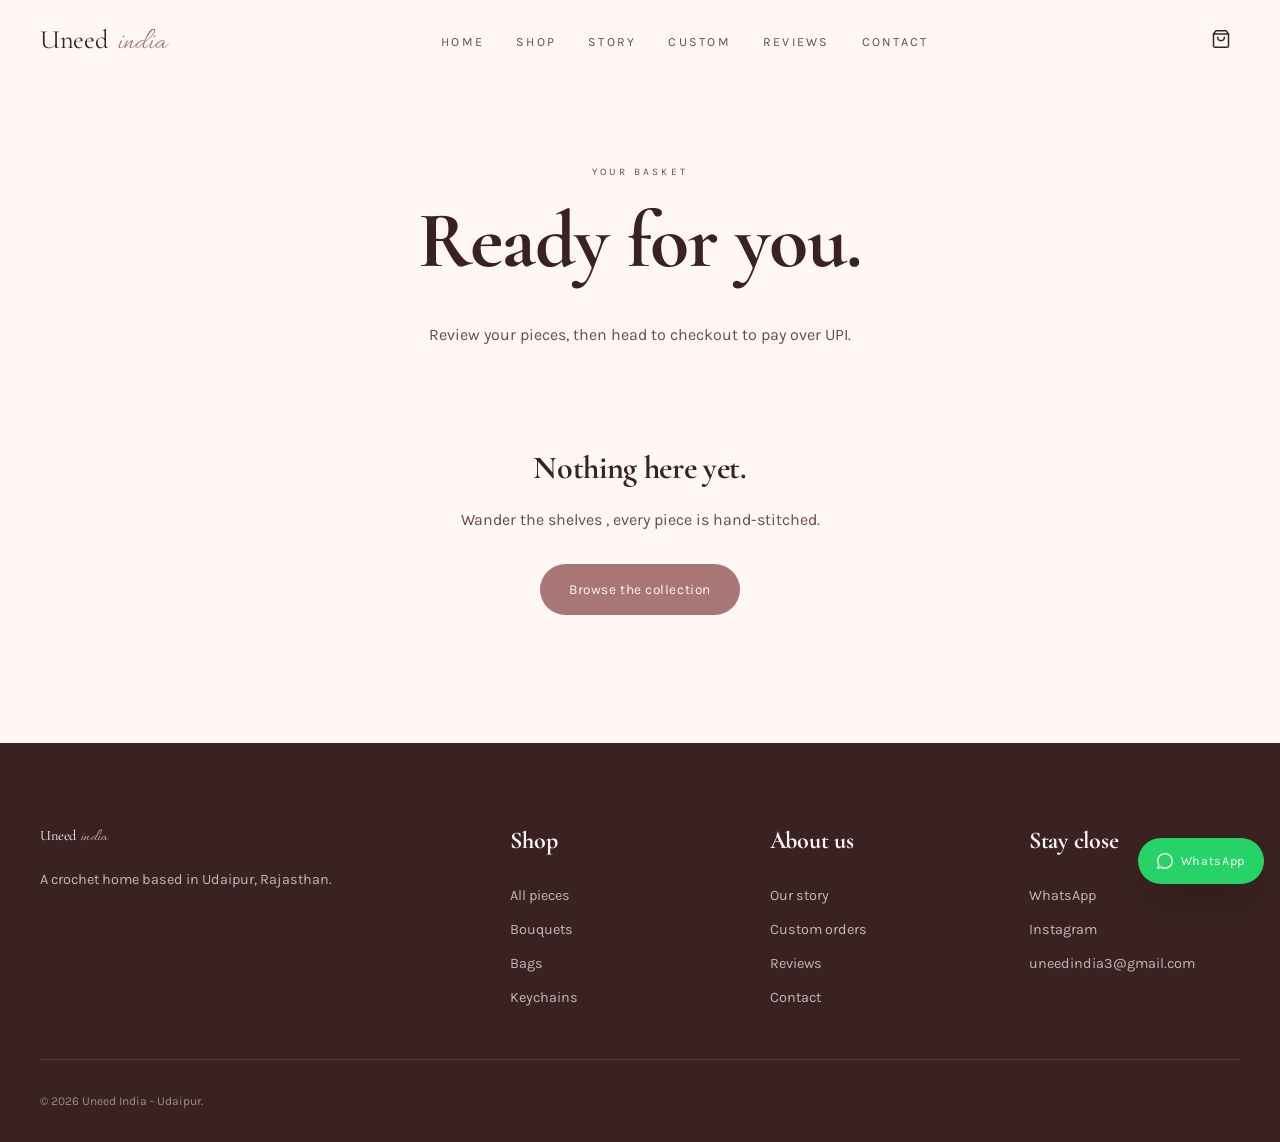
==== commit f33fcdac: "Update cart.html" ====
--- a/cart.html
+++ b/cart.html
@@ -13,7 +13,7 @@
 <section class="page-head">
   <div class="container-sm">
     <p class="eyebrow">Your basket</p>
-    <h1>Ready when you are.</h1>
+    <h1>Ready for you.</h1>
     <p>Review your pieces, then head to checkout to pay over UPI.</p>
   </div>
 </section>
